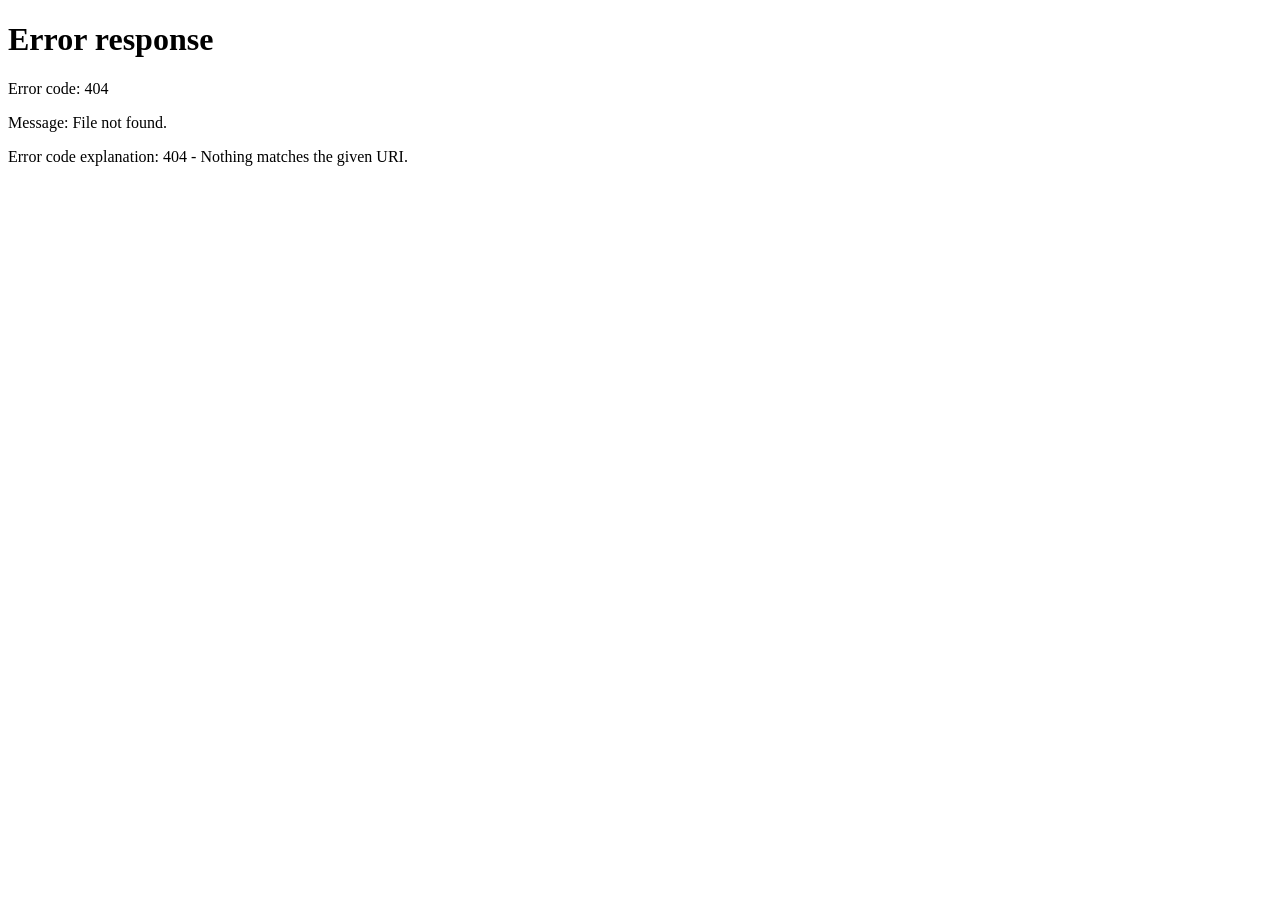
==== projects/crm-system/index.html @ 1bddc5b4 "feat: implementar componentes UI compartidos y modulo completo de usuarios en CRM System" ====
<!DOCTYPE html>
<html lang="es">
<head>
    <meta charset="UTF-8">
    <meta name="viewport" content="width=device-width, initial-scale=1.0">
    <title>CRM System | Gestion de Usuarios</title>
    <link rel="stylesheet" href="/styles/global.css">
    <link rel="stylesheet" href="/projects/crm-system/styles/crm.css">
</head>
<body>
    <div id="app">
        <!-- Header -->
        <header class="app-header">
            <div class="container">
                <div class="header-content">
                    <h1>CRM System</h1>
                    <div class="header-actions">
                        <span id="user-info"></span>
                        <button id="btn-logout" class="btn btn-secondary">Cerrar Sesion</button>
                    </div>
                </div>
            </div>
        </header>

        <!-- Navigation -->
        <nav class="app-nav">
            <div class="container">
                <ul class="nav-tabs">
                    <li><a href="#usuarios" class="nav-tab active" data-tab="usuarios">Usuarios</a></li>
                    <li><a href="#roles" class="nav-tab" data-tab="roles">Roles</a></li>
                    <li><a href="#perfil" class="nav-tab" data-tab="perfil">Mi Perfil</a></li>
                </ul>
            </div>
        </nav>

        <!-- Main Content -->
        <main class="app-main">
            <div class="container">
                <!-- Tab: Usuarios -->
                <div id="tab-usuarios" class="tab-content active">
                    <div class="content-header">
                        <h2>Gestion de Usuarios</h2>
                        <button id="btn-crear-usuario" class="btn btn-primary">
                            + Nuevo Usuario
                        </button>
                    </div>

                    <div class="content-body">
                        <!-- Filtros -->
                        <div class="filters">
                            <input 
                                type="text" 
                                id="input-buscar" 
                                class="form-control" 
                                placeholder="Buscar por nombre, email o usuario..."
                            >
                            <select id="select-rol" class="form-control">
                                <option value="">Todos los roles</option>
                                <option value="admin">Admin</option>
                                <option value="cliente">Cliente</option>
                                <option value="publico">Publico</option>
                            </select>
                        </div>

                        <!-- Tabla de usuarios -->
                        <div id="tabla-usuarios-container"></div>
                    </div>
                </div>

                <!-- Tab: Roles -->
                <div id="tab-roles" class="tab-content">
                    <div class="content-header">
                        <h2>Gestion de Roles</h2>
                    </div>

                    <div class="content-body">
                        <div id="roles-container"></div>
                    </div>
                </div>

                <!-- Tab: Perfil -->
                <div id="tab-perfil" class="tab-content">
                    <div class="content-header">
                        <h2>Mi Perfil</h2>
                    </div>

                    <div class="content-body">
                        <div id="perfil-container"></div>
                    </div>
                </div>
            </div>
        </main>
    </div>

    <!-- Scripts -->
    <script type="module" src="/shared/core/app.js"></script>
    <script type="module" src="/projects/crm-system/modules/usuarios/usuarios.controller.js"></script>
    <script type="module">
        import { app } from '/shared/core/app.js';
        import { UsuariosController } from '/projects/crm-system/modules/usuarios/usuarios.controller.js';
        
        // Inicializar aplicacion
        app.inicializar().then(() => {
            // Verificar autenticacion
            if (!app.obtenerAuthService().validarSesion()) {
                window.location.href = '/login.html';
                return;
            }

            // Inicializar controlador de usuarios
            const usuariosController = new UsuariosController();
            usuariosController.inicializar();

            // Manejar tabs
            document.querySelectorAll('.nav-tab').forEach(tab => {
                tab.addEventListener('click', (e) => {
                    e.preventDefault();
                    const tabName = tab.dataset.tab;
                    
                    // Actualizar tabs activos
                    document.querySelectorAll('.nav-tab').forEach(t => t.classList.remove('active'));
                    document.querySelectorAll('.tab-content').forEach(c => c.classList.remove('active'));
                    
                    tab.classList.add('active');
                    document.getElementById(`tab-${tabName}`).classList.add('active');
                });
            });

            // Logout
            document.getElementById('btn-logout').addEventListener('click', () => {
                app.obtenerAuthService().logout();
            });

            // Mostrar info de usuario
            const usuario = app.obtenerAuthService().obtenerUsuarioActual();
            document.getElementById('user-info').textContent = `${usuario.nombre} (${usuario.rol})`;
        });
    </script>
</body>
</html>
---- styles/global.css ----
/**
 * Estilos globales del portafolio
 * Variables CSS, reset y utilidades comunes
 */

/* Variables CSS */
:root {
  /* Colores principales */
  --color-primary: #2563eb;
  --color-primary-dark: #1e40af;
  --color-secondary: #64748b;
  --color-success: #10b981;
  --color-warning: #f59e0b;
  --color-error: #ef4444;
  
  /* Colores de fondo */
  --color-bg: #ffffff;
  --color-bg-gray: #f8fafc;
  --color-bg-dark: #1e293b;
  
  /* Colores de texto */
  --color-text: #1e293b;
  --color-text-light: #64748b;
  --color-text-white: #ffffff;
  
  /* Bordes */
  --color-border: #e2e8f0;
  
  /* Espaciado */
  --spacing-xs: 0.25rem;
  --spacing-sm: 0.5rem;
  --spacing-md: 1rem;
  --spacing-lg: 1.5rem;
  --spacing-xl: 2rem;
  --spacing-2xl: 3rem;
  
  /* Tipografia */
  --font-family: -apple-system, BlinkMacSystemFont, 'Segoe UI', Roboto, Oxygen, Ubuntu, Cantarell, sans-serif;
  --font-size-sm: 0.875rem;
  --font-size-base: 1rem;
  --font-size-lg: 1.125rem;
  --font-size-xl: 1.25rem;
  --font-size-2xl: 1.5rem;
  --font-size-3xl: 1.875rem;
  --font-size-4xl: 2.25rem;
  
  /* Sombras */
  --shadow-sm: 0 1px 2px 0 rgba(0, 0, 0, 0.05);
  --shadow-md: 0 4px 6px -1px rgba(0, 0, 0, 0.1);
  --shadow-lg: 0 10px 15px -3px rgba(0, 0, 0, 0.1);
  
  /* Bordes redondeados */
  --radius-sm: 0.25rem;
  --radius-md: 0.375rem;
  --radius-lg: 0.5rem;
  --radius-xl: 0.75rem;
  
  /* Transiciones */
  --transition-fast: 150ms ease-in-out;
  --transition-base: 200ms ease-in-out;
  --transition-slow: 300ms ease-in-out;
}

/* Reset CSS */
*, *::before, *::after {
  box-sizing: border-box;
  margin: 0;
  padding: 0;
}

html {
  scroll-behavior: smooth;
}

body {
  font-family: var(--font-family);
  font-size: var(--font-size-base);
  line-height: 1.6;
  color: var(--color-text);
  background-color: var(--color-bg);
}

/* Tipografia */
h1, h2, h3, h4, h5, h6 {
  font-weight: 600;
  line-height: 1.2;
  margin-bottom: var(--spacing-md);
}

h1 { font-size: var(--font-size-4xl); }
h2 { font-size: var(--font-size-3xl); }
h3 { font-size: var(--font-size-2xl); }
h4 { font-size: var(--font-size-xl); }
h5 { font-size: var(--font-size-lg); }
h6 { font-size: var(--font-size-base); }

p {
  margin-bottom: var(--spacing-md);
}

a {
  color: var(--color-primary);
  text-decoration: none;
  transition: color var(--transition-base);
}

a:hover {
  color: var(--color-primary-dark);
}

ul, ol {
  list-style-position: inside;
  margin-bottom: var(--spacing-md);
}

/* Container */
.container {
  width: 100%;
  max-width: 1200px;
  margin: 0 auto;
  padding: 0 var(--spacing-lg);
}

/* Botones */
.btn {
  display: inline-block;
  padding: var(--spacing-sm) var(--spacing-lg);
  font-size: var(--font-size-base);
  font-weight: 500;
  text-align: center;
  border: none;
  border-radius: var(--radius-md);
  cursor: pointer;
  transition: all var(--transition-base);
  text-decoration: none;
}

.btn-primary {
  background-color: var(--color-primary);
  color: var(--color-text-white);
}

.btn-primary:hover {
  background-color: var(--color-primary-dark);
  color: var(--color-text-white);
}

.btn-secondary {
  background-color: var(--color-secondary);
  color: var(--color-text-white);
}

.btn-secondary:hover {
  background-color: #475569;
  color: var(--color-text-white);
}

.btn-success {
  background-color: var(--color-success);
  color: var(--color-text-white);
}

.btn-warning {
  background-color: var(--color-warning);
  color: var(--color-text-white);
}

.btn-error {
  background-color: var(--color-error);
  color: var(--color-text-white);
}

/* Cards */
.card {
  background-color: var(--color-bg);
  border: 1px solid var(--color-border);
  border-radius: var(--radius-lg);
  padding: var(--spacing-lg);
  box-shadow: var(--shadow-sm);
  transition: box-shadow var(--transition-base);
}

.card:hover {
  box-shadow: var(--shadow-md);
}

/* Grid */
.grid {
  display: grid;
  gap: var(--spacing-lg);
}

.grid-2 {
  grid-template-columns: repeat(auto-fit, minmax(300px, 1fr));
}

.grid-3 {
  grid-template-columns: repeat(auto-fit, minmax(250px, 1fr));
}

/* Utilidades */
.text-center { text-align: center; }
.text-left { text-align: left; }
.text-right { text-align: right; }

.mt-sm { margin-top: var(--spacing-sm); }
.mt-md { margin-top: var(--spacing-md); }
.mt-lg { margin-top: var(--spacing-lg); }
.mt-xl { margin-top: var(--spacing-xl); }

.mb-sm { margin-bottom: var(--spacing-sm); }
.mb-md { margin-bottom: var(--spacing-md); }
.mb-lg { margin-bottom: var(--spacing-lg); }
.mb-xl { margin-bottom: var(--spacing-xl); }

.hidden { display: none; }
.visible { display: block; }

/* Loading */
.loading {
  display: inline-block;
  width: 20px;
  height: 20px;
  border: 3px solid var(--color-border);
  border-top-color: var(--color-primary);
  border-radius: 50%;
  animation: spin 1s linear infinite;
}

@keyframes spin {
  to { transform: rotate(360deg); }
}

/* Responsive */
@media (max-width: 768px) {
  :root {
    --font-size-4xl: 1.875rem;
    --font-size-3xl: 1.5rem;
    --font-size-2xl: 1.25rem;
  }
  
  .container {
    padding: 0 var(--spacing-md);
  }
}
---- projects/crm-system/styles/crm.css ----
/**
 * Estilos del CRM System
 */

/* App Layout */
.app-header {
  background-color: var(--color-bg);
  border-bottom: 1px solid var(--color-border);
  padding: var(--spacing-lg) 0;
  box-shadow: var(--shadow-sm);
}

.header-content {
  display: flex;
  justify-content: space-between;
  align-items: center;
}

.header-content h1 {
  margin: 0;
  color: var(--color-primary);
}

.header-actions {
  display: flex;
  gap: var(--spacing-md);
  align-items: center;
}

#user-info {
  font-weight: 500;
  color: var(--color-text-light);
}

/* Navigation Tabs */
.app-nav {
  background-color: var(--color-bg-gray);
  border-bottom: 1px solid var(--color-border);
}

.nav-tabs {
  display: flex;
  gap: var(--spacing-sm);
  list-style: none;
  margin: 0;
  padding: 0;
}

.nav-tab {
  padding: var(--spacing-md) var(--spacing-lg);
  color: var(--color-text-light);
  border-bottom: 2px solid transparent;
  transition: all var(--transition-base);
  cursor: pointer;
}

.nav-tab:hover {
  color: var(--color-primary);
  background-color: rgba(37, 99, 235, 0.05);
}

.nav-tab.active {
  color: var(--color-primary);
  border-bottom-color: var(--color-primary);
  font-weight: 500;
}

/* Main Content */
.app-main {
  padding: var(--spacing-xl) 0;
  min-height: calc(100vh - 200px);
}

.tab-content {
  display: none;
}

.tab-content.active {
  display: block;
}

.content-header {
  display: flex;
  justify-content: space-between;
  align-items: center;
  margin-bottom: var(--spacing-xl);
}

.content-header h2 {
  margin: 0;
}

.content-body {
  background-color: var(--color-bg);
  border: 1px solid var(--color-border);
  border-radius: var(--radius-lg);
  padding: var(--spacing-xl);
  box-shadow: var(--shadow-sm);
}

/* Filtros */
.filters {
  display: flex;
  gap: var(--spacing-md);
  margin-bottom: var(--spacing-lg);
}

.filters .form-control {
  flex: 1;
}

/* Table */
.table {
  width: 100%;
  border-collapse: collapse;
  margin-top: var(--spacing-md);
}

.table thead {
  background-color: var(--color-bg-gray);
}

.table th {
  padding: var(--spacing-md);
  text-align: left;
  font-weight: 600;
  color: var(--color-text);
  border-bottom: 2px solid var(--color-border);
}

.table td {
  padding: var(--spacing-md);
  border-bottom: 1px solid var(--color-border);
}

.table tbody tr:hover {
  background-color: var(--color-bg-gray);
}

.table-actions {
  display: flex;
  gap: var(--spacing-sm);
}

.table-actions .btn {
  padding: var(--spacing-xs) var(--spacing-sm);
  font-size: var(--font-size-sm);
}

/* Badge */
.badge {
  display: inline-block;
  padding: var(--spacing-xs) var(--spacing-sm);
  border-radius: var(--radius-sm);
  font-size: var(--font-size-sm);
  font-weight: 500;
}

.badge-primary {
  background-color: var(--color-primary);
  color: var(--color-text-white);
}

.badge-secondary {
  background-color: var(--color-secondary);
  color: var(--color-text-white);
}

.badge-success {
  background-color: var(--color-success);
  color: var(--color-text-white);
}

.badge-warning {
  background-color: var(--color-warning);
  color: var(--color-text-white);
}

.badge-error {
  background-color: var(--color-error);
  color: var(--color-text-white);
}

/* Form */
.form-group {
  margin-bottom: var(--spacing-lg);
}

.form-group label {
  display: block;
  margin-bottom: var(--spacing-sm);
  font-weight: 500;
  color: var(--color-text);
}

.form-control {
  width: 100%;
  padding: var(--spacing-sm) var(--spacing-md);
  border: 1px solid var(--color-border);
  border-radius: var(--radius-md);
  font-size: var(--font-size-base);
  transition: border-color var(--transition-base);
}

.form-control:focus {
  outline: none;
  border-color: var(--color-primary);
  box-shadow: 0 0 0 3px rgba(37, 99, 235, 0.1);
}

.form-group.has-error .form-control {
  border-color: var(--color-error);
}

.form-error {
  color: var(--color-error);
  font-size: var(--font-size-sm);
  margin-top: var(--spacing-xs);
}

/* Modal */
.modal-overlay {
  position: fixed;
  top: 0;
  left: 0;
  right: 0;
  bottom: 0;
  background-color: rgba(0, 0, 0, 0.5);
  display: flex;
  align-items: center;
  justify-content: center;
  z-index: 1000;
  opacity: 0;
  transition: opacity var(--transition-base);
}

.modal-overlay.active {
  opacity: 1;
}

.modal {
  background-color: var(--color-bg);
  border-radius: var(--radius-lg);
  box-shadow: var(--shadow-lg);
  max-width: 90%;
  max-height: 90vh;
  overflow: auto;
  transform: scale(0.9);
  transition: transform var(--transition-base);
}

.modal.active {
  transform: scale(1);
}

.modal-sm { width: 400px; }
.modal-md { width: 600px; }
.modal-lg { width: 800px; }

.modal-header {
  display: flex;
  justify-content: space-between;
  align-items: center;
  padding: var(--spacing-lg);
  border-bottom: 1px solid var(--color-border);
}

.modal-title {
  margin: 0;
  font-size: var(--font-size-xl);
}

.modal-close {
  background: none;
  border: none;
  font-size: var(--font-size-2xl);
  cursor: pointer;
  color: var(--color-text-light);
  transition: color var(--transition-base);
}

.modal-close:hover {
  color: var(--color-text);
}

.modal-body {
  padding: var(--spacing-xl);
}

.modal-footer {
  display: flex;
  justify-content: flex-end;
  gap: var(--spacing-md);
  padding: var(--spacing-lg);
  border-top: 1px solid var(--color-border);
}

/* Responsive */
@media (max-width: 768px) {
  .header-content {
    flex-direction: column;
    gap: var(--spacing-md);
  }
  
  .filters {
    flex-direction: column;
  }
  
  .table-actions {
    flex-direction: column;
  }
  
  .modal {
    max-width: 95%;
  }
}
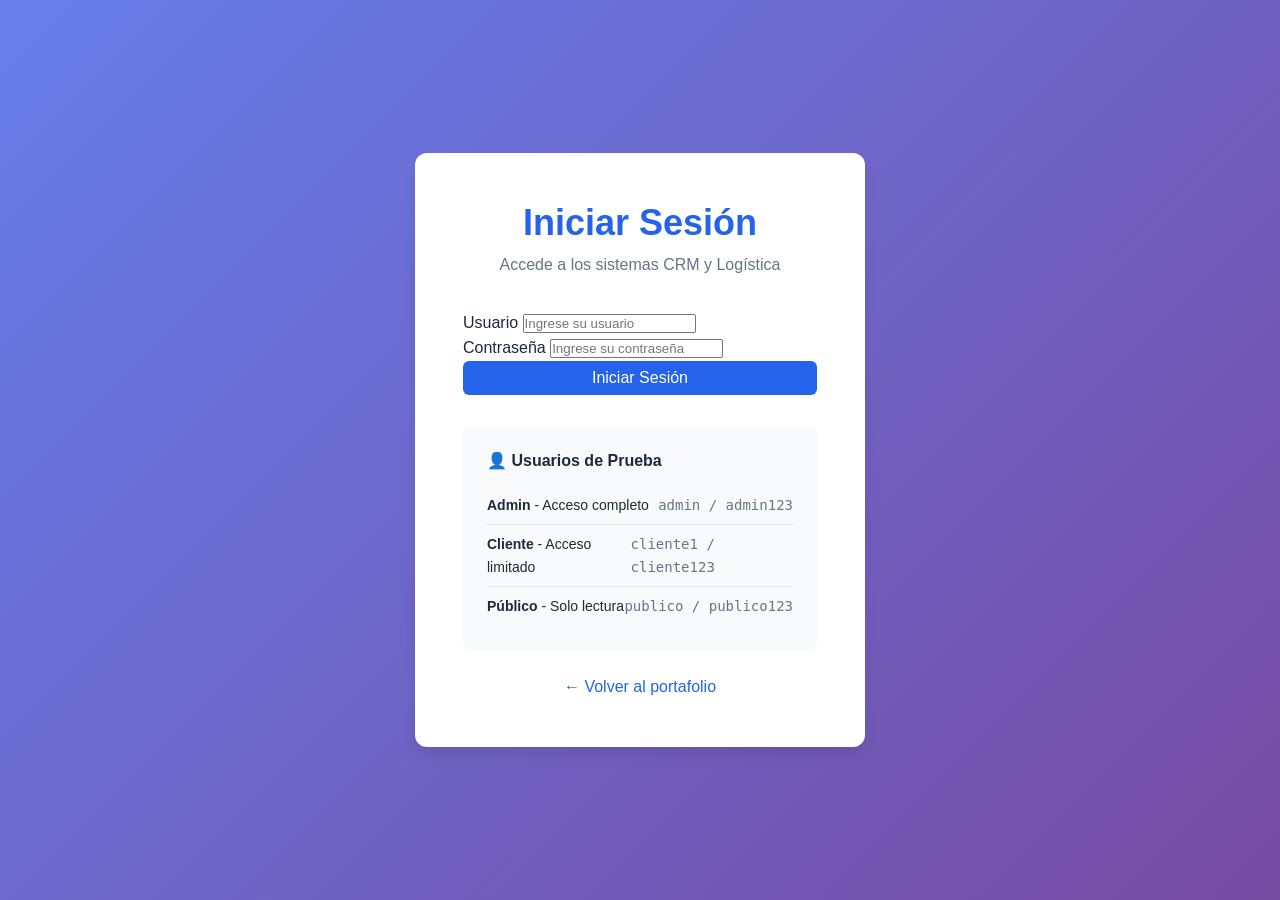
==== commit dcaf2d84: "feat: completar CRM System con modulos de Roles y Perfil, agregar login y datos iniciales" ====
--- a/projects/crm-system/index.html
+++ b/projects/crm-system/index.html
@@ -95,9 +95,13 @@
     <!-- Scripts -->
     <script type="module" src="/shared/core/app.js"></script>
     <script type="module" src="/projects/crm-system/modules/usuarios/usuarios.controller.js"></script>
+    <script type="module" src="/projects/crm-system/modules/roles/roles.controller.js"></script>
+    <script type="module" src="/projects/crm-system/modules/perfil/perfil.controller.js"></script>
     <script type="module">
         import { app } from '/shared/core/app.js';
         import { UsuariosController } from '/projects/crm-system/modules/usuarios/usuarios.controller.js';
+        import { RolesController } from '/projects/crm-system/modules/roles/roles.controller.js';
+        import { PerfilController } from '/projects/crm-system/modules/perfil/perfil.controller.js';
         
         // Inicializar aplicacion
         app.inicializar().then(() => {
@@ -107,8 +111,11 @@
                 return;
             }
 
-            // Inicializar controlador de usuarios
+            // Inicializar controladores
             const usuariosController = new UsuariosController();
+            const rolesController = new RolesController();
+            const perfilController = new PerfilController();
+            
             usuariosController.inicializar();
 
             // Manejar tabs
@@ -123,6 +130,13 @@
                     
                     tab.classList.add('active');
                     document.getElementById(`tab-${tabName}`).classList.add('active');
+                    
+                    // Inicializar controlador según tab
+                    if (tabName === 'roles') {
+                        rolesController.inicializar();
+                    } else if (tabName === 'perfil') {
+                        perfilController.inicializar();
+                    }
                 });
             });
 
--- a/projects/crm-system/styles/crm.css
+++ b/projects/crm-system/styles/crm.css
@@ -293,6 +293,197 @@
   gap: var(--spacing-md);
   padding: var(--spacing-lg);
   border-top: 1px solid var(--color-border);
+}
+
+/* Perfil */
+.perfil-content {
+  display: grid;
+  gap: var(--spacing-xl);
+}
+
+.perfil-card {
+  background-color: var(--color-bg);
+  border: 1px solid var(--color-border);
+  border-radius: var(--radius-lg);
+  overflow: hidden;
+}
+
+.perfil-header {
+  display: flex;
+  align-items: center;
+  gap: var(--spacing-lg);
+  padding: var(--spacing-xl);
+  background: linear-gradient(135deg, #667eea 0%, #764ba2 100%);
+  color: var(--color-text-white);
+}
+
+.perfil-avatar {
+  width: 80px;
+  height: 80px;
+  border-radius: 50%;
+  background-color: rgba(255, 255, 255, 0.2);
+  display: flex;
+  align-items: center;
+  justify-content: center;
+  font-size: var(--font-size-3xl);
+  font-weight: bold;
+}
+
+.perfil-info h2 {
+  margin: 0;
+  color: var(--color-text-white);
+}
+
+.perfil-rol {
+  margin: var(--spacing-sm) 0 0 0;
+}
+
+.perfil-body {
+  padding: var(--spacing-xl);
+}
+
+.perfil-field {
+  display: flex;
+  justify-content: space-between;
+  padding: var(--spacing-md) 0;
+  border-bottom: 1px solid var(--color-border);
+}
+
+.perfil-field:last-child {
+  border-bottom: none;
+}
+
+.perfil-field label {
+  font-weight: 600;
+  color: var(--color-text);
+}
+
+.perfil-field span {
+  color: var(--color-text-light);
+}
+
+.perfil-actions {
+  display: flex;
+  gap: var(--spacing-md);
+  padding: var(--spacing-xl);
+  border-top: 1px solid var(--color-border);
+}
+
+.perfil-stats {
+  background-color: var(--color-bg);
+  border: 1px solid var(--color-border);
+  border-radius: var(--radius-lg);
+  padding: var(--spacing-xl);
+}
+
+.perfil-stats h3 {
+  margin-bottom: var(--spacing-lg);
+}
+
+.stats-grid {
+  display: grid;
+  grid-template-columns: repeat(auto-fit, minmax(200px, 1fr));
+  gap: var(--spacing-md);
+}
+
+.stat-card {
+  display: flex;
+  flex-direction: column;
+  padding: var(--spacing-lg);
+  background-color: var(--color-bg-gray);
+  border-radius: var(--radius-md);
+}
+
+.stat-label {
+  font-size: var(--font-size-sm);
+  color: var(--color-text-light);
+  margin-bottom: var(--spacing-sm);
+}
+
+.stat-value {
+  font-size: var(--font-size-xl);
+  font-weight: 600;
+  color: var(--color-primary);
+}
+
+/* Roles */
+.roles-grid {
+  display: grid;
+  grid-template-columns: repeat(auto-fit, minmax(300px, 1fr));
+  gap: var(--spacing-lg);
+  margin-bottom: var(--spacing-xl);
+}
+
+.rol-card {
+  background-color: var(--color-bg);
+  border: 1px solid var(--color-border);
+  border-radius: var(--radius-lg);
+  overflow: hidden;
+}
+
+.rol-header {
+  display: flex;
+  justify-content: space-between;
+  align-items: center;
+  padding: var(--spacing-lg);
+  background-color: var(--color-bg-gray);
+  border-bottom: 1px solid var(--color-border);
+}
+
+.rol-header h3 {
+  margin: 0;
+}
+
+.rol-body {
+  padding: var(--spacing-lg);
+}
+
+.rol-body h4 {
+  font-size: var(--font-size-base);
+  margin-bottom: var(--spacing-md);
+  color: var(--color-text);
+}
+
+.permisos-list {
+  display: flex;
+  flex-direction: column;
+  gap: var(--spacing-md);
+}
+
+.permiso-item {
+  padding: var(--spacing-sm);
+  background-color: var(--color-bg-gray);
+  border-radius: var(--radius-sm);
+}
+
+.permiso-item strong {
+  display: block;
+  margin-bottom: var(--spacing-xs);
+  color: var(--color-text);
+}
+
+.permiso-item .badge {
+  margin-right: var(--spacing-xs);
+}
+
+.permisos-matriz {
+  background-color: var(--color-bg);
+  border: 1px solid var(--color-border);
+  border-radius: var(--radius-lg);
+  padding: var(--spacing-xl);
+}
+
+.permisos-matriz h3 {
+  margin-bottom: var(--spacing-lg);
+}
+
+.permisos-matriz .table {
+  margin-top: 0;
+}
+
+.permisos-matriz .badge {
+  font-size: var(--font-size-sm);
+  margin: var(--spacing-xs);
 }
 
 /* Responsive */
@@ -313,4 +504,12 @@
   .modal {
     max-width: 95%;
   }
-}
+  
+  .perfil-actions {
+    flex-direction: column;
+  }
+  
+  .roles-grid {
+    grid-template-columns: 1fr;
+  }
+}
